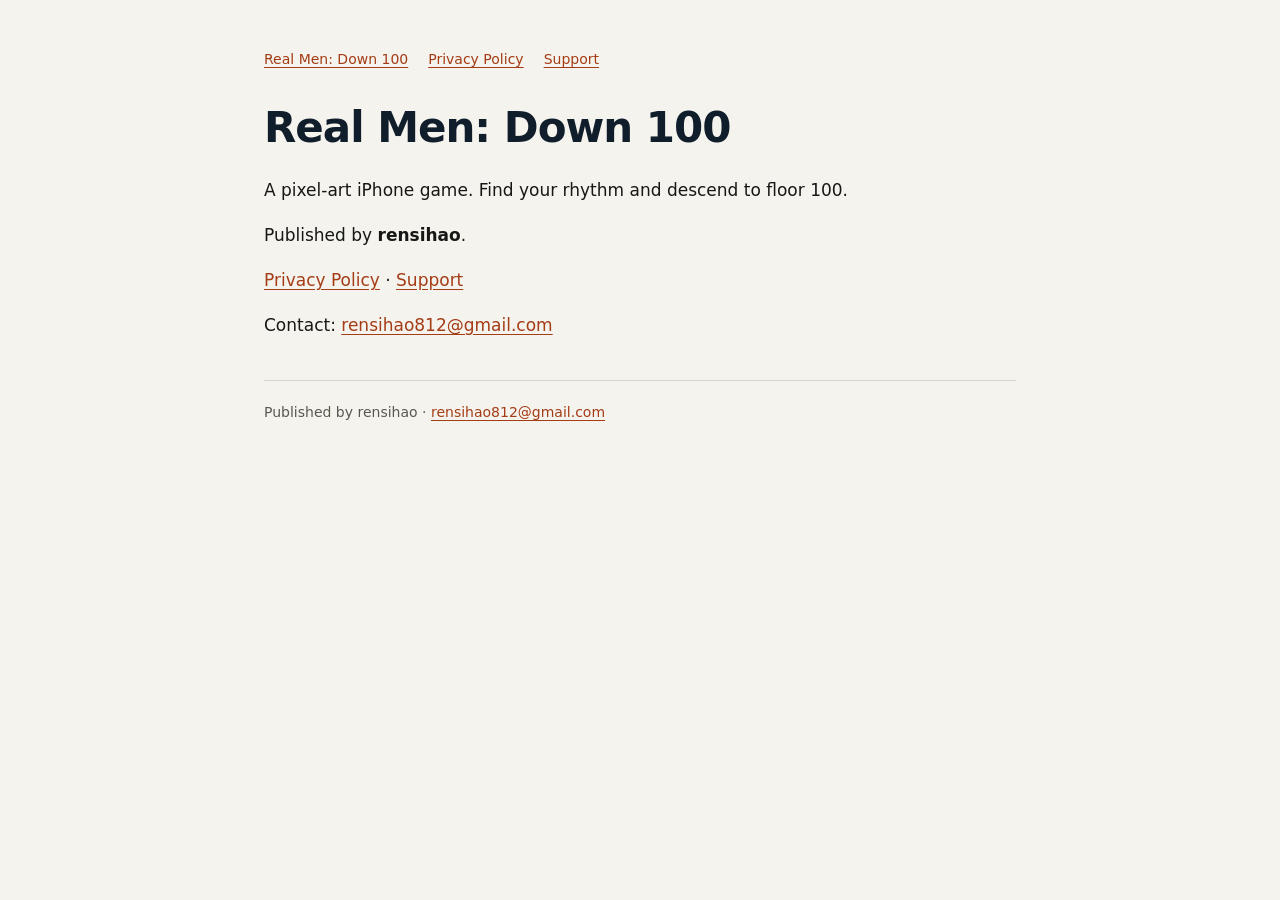
==== index.html @ 66b0fdaf "Publish Down 100 privacy policy and support site" ====
<!doctype html>
<html lang="en"><head><meta charset="utf-8"><meta name="viewport" content="width=device-width,initial-scale=1"><meta name="description" content="Real Men: Down 100 for Real Men: Down 100, published by rensihao."><title>Real Men: Down 100 | Real Men: Down 100</title><style>*{box-sizing:border-box}body{margin:0;background:#f5f3ed;color:#171816;font:17px/1.7 system-ui,-apple-system,BlinkMacSystemFont,"Segoe UI",sans-serif}main{max-width:800px;margin:0 auto;padding:48px 24px 64px}nav{display:flex;gap:20px;flex-wrap:wrap;font-size:14px;margin-bottom:32px}a{color:#a43c16;text-underline-offset:3px;overflow-wrap:anywhere}h1{font-size:clamp(30px,7vw,42px);line-height:1.15;color:#101e2c;margin:0 0 24px;letter-spacing:-1px}h2{font-size:22px;line-height:1.3;margin:32px 0 12px}p{margin:0 0 16px}footer{border-top:1px solid #d8d4cb;padding-top:20px;margin-top:40px;font-size:14px;color:#57594f}@media(max-width:480px){main{padding:28px 20px 40px}}</style></head><body><main><nav aria-label="Information"><a href="index.html">Real Men: Down 100</a><a href="privacy.html">Privacy Policy</a><a href="support.html">Support</a></nav>
<h1>Real Men: Down 100</h1>
<p>A pixel-art iPhone game. Find your rhythm and descend to floor 100.</p>
<p>Published by <strong>rensihao</strong>.</p>
<p><a href="privacy.html">Privacy Policy</a> · <a href="support.html">Support</a></p>
<p>Contact: <a href="mailto:rensihao812@gmail.com">rensihao812@gmail.com</a></p>
<footer>Published by rensihao · <a href="mailto:rensihao812@gmail.com">rensihao812@gmail.com</a></footer></main></body></html>
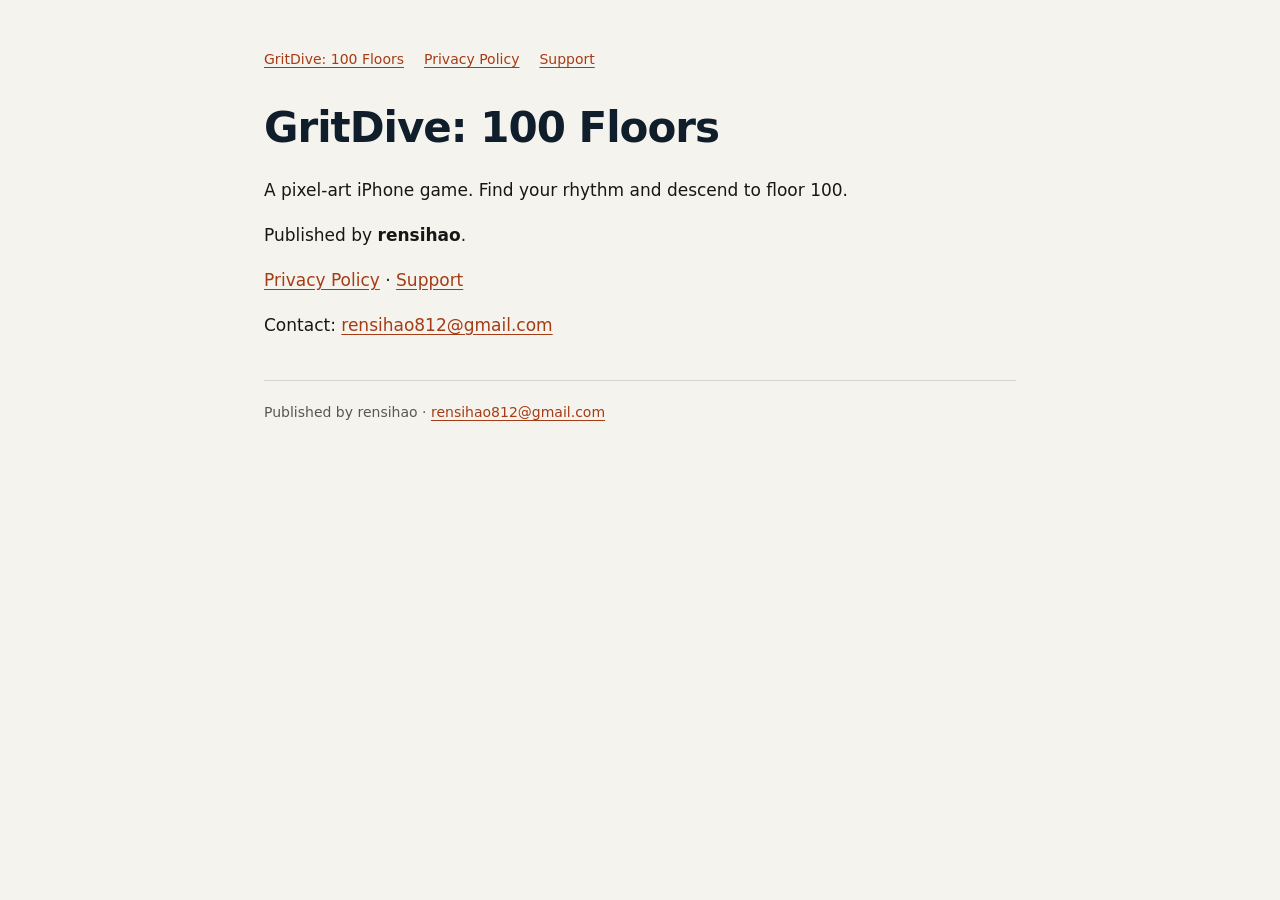
==== commit bda9c16c: "Rename public game information to GritDive" ====
--- a/index.html
+++ b/index.html
@@ -1,6 +1,6 @@
 <!doctype html>
-<html lang="en"><head><meta charset="utf-8"><meta name="viewport" content="width=device-width,initial-scale=1"><meta name="description" content="Real Men: Down 100 for Real Men: Down 100, published by rensihao."><title>Real Men: Down 100 | Real Men: Down 100</title><style>*{box-sizing:border-box}body{margin:0;background:#f5f3ed;color:#171816;font:17px/1.7 system-ui,-apple-system,BlinkMacSystemFont,"Segoe UI",sans-serif}main{max-width:800px;margin:0 auto;padding:48px 24px 64px}nav{display:flex;gap:20px;flex-wrap:wrap;font-size:14px;margin-bottom:32px}a{color:#a43c16;text-underline-offset:3px;overflow-wrap:anywhere}h1{font-size:clamp(30px,7vw,42px);line-height:1.15;color:#101e2c;margin:0 0 24px;letter-spacing:-1px}h2{font-size:22px;line-height:1.3;margin:32px 0 12px}p{margin:0 0 16px}footer{border-top:1px solid #d8d4cb;padding-top:20px;margin-top:40px;font-size:14px;color:#57594f}@media(max-width:480px){main{padding:28px 20px 40px}}</style></head><body><main><nav aria-label="Information"><a href="index.html">Real Men: Down 100</a><a href="privacy.html">Privacy Policy</a><a href="support.html">Support</a></nav>
-<h1>Real Men: Down 100</h1>
+<html lang="en"><head><meta charset="utf-8"><meta name="viewport" content="width=device-width,initial-scale=1"><meta name="description" content="GritDive: a 100-floor pixel-art arcade challenge, published by rensihao."><title>GritDive: 100 Floors</title><style>*{box-sizing:border-box}body{margin:0;background:#f5f3ed;color:#171816;font:17px/1.7 system-ui,-apple-system,BlinkMacSystemFont,"Segoe UI",sans-serif}main{max-width:800px;margin:0 auto;padding:48px 24px 64px}nav{display:flex;gap:20px;flex-wrap:wrap;font-size:14px;margin-bottom:32px}a{color:#a43c16;text-underline-offset:3px;overflow-wrap:anywhere}h1{font-size:clamp(30px,7vw,42px);line-height:1.15;color:#101e2c;margin:0 0 24px;letter-spacing:-1px}h2{font-size:22px;line-height:1.3;margin:32px 0 12px}p{margin:0 0 16px}footer{border-top:1px solid #d8d4cb;padding-top:20px;margin-top:40px;font-size:14px;color:#57594f}@media(max-width:480px){main{padding:28px 20px 40px}}</style></head><body><main><nav aria-label="Information"><a href="index.html">GritDive: 100 Floors</a><a href="privacy.html">Privacy Policy</a><a href="support.html">Support</a></nav>
+<h1>GritDive: 100 Floors</h1>
 <p>A pixel-art iPhone game. Find your rhythm and descend to floor 100.</p>
 <p>Published by <strong>rensihao</strong>.</p>
 <p><a href="privacy.html">Privacy Policy</a> · <a href="support.html">Support</a></p>
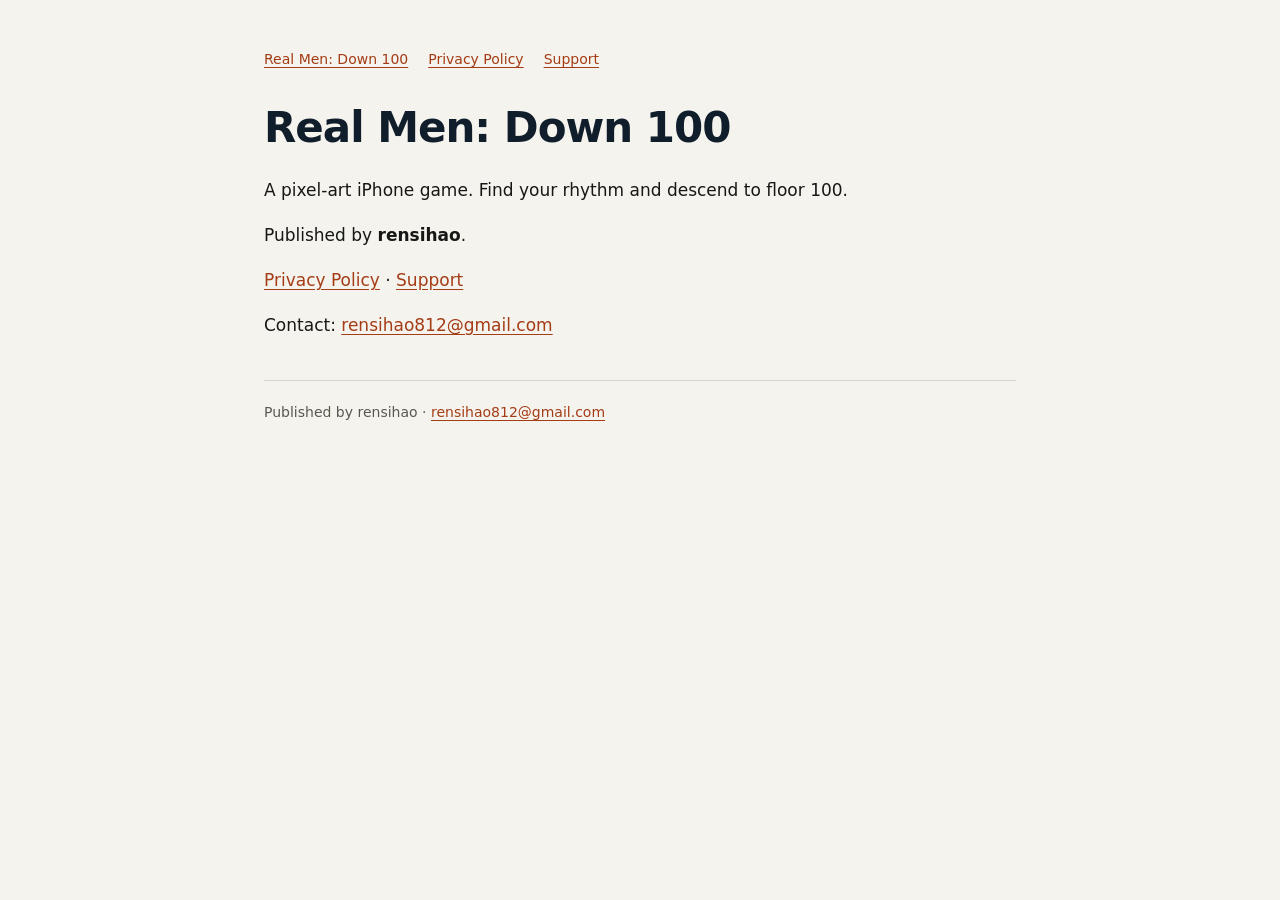
==== commit 3d414d63: "Restore Real Men Down 100 public name" ====
--- a/index.html
+++ b/index.html
@@ -1,6 +1,6 @@
 <!doctype html>
-<html lang="en"><head><meta charset="utf-8"><meta name="viewport" content="width=device-width,initial-scale=1"><meta name="description" content="GritDive: a 100-floor pixel-art arcade challenge, published by rensihao."><title>GritDive: 100 Floors</title><style>*{box-sizing:border-box}body{margin:0;background:#f5f3ed;color:#171816;font:17px/1.7 system-ui,-apple-system,BlinkMacSystemFont,"Segoe UI",sans-serif}main{max-width:800px;margin:0 auto;padding:48px 24px 64px}nav{display:flex;gap:20px;flex-wrap:wrap;font-size:14px;margin-bottom:32px}a{color:#a43c16;text-underline-offset:3px;overflow-wrap:anywhere}h1{font-size:clamp(30px,7vw,42px);line-height:1.15;color:#101e2c;margin:0 0 24px;letter-spacing:-1px}h2{font-size:22px;line-height:1.3;margin:32px 0 12px}p{margin:0 0 16px}footer{border-top:1px solid #d8d4cb;padding-top:20px;margin-top:40px;font-size:14px;color:#57594f}@media(max-width:480px){main{padding:28px 20px 40px}}</style></head><body><main><nav aria-label="Information"><a href="index.html">GritDive: 100 Floors</a><a href="privacy.html">Privacy Policy</a><a href="support.html">Support</a></nav>
-<h1>GritDive: 100 Floors</h1>
+<html lang="en"><head><meta charset="utf-8"><meta name="viewport" content="width=device-width,initial-scale=1"><meta name="description" content="Real Men: Down 100 for Real Men: Down 100, published by rensihao."><title>Real Men: Down 100 | Real Men: Down 100</title><style>*{box-sizing:border-box}body{margin:0;background:#f5f3ed;color:#171816;font:17px/1.7 system-ui,-apple-system,BlinkMacSystemFont,"Segoe UI",sans-serif}main{max-width:800px;margin:0 auto;padding:48px 24px 64px}nav{display:flex;gap:20px;flex-wrap:wrap;font-size:14px;margin-bottom:32px}a{color:#a43c16;text-underline-offset:3px;overflow-wrap:anywhere}h1{font-size:clamp(30px,7vw,42px);line-height:1.15;color:#101e2c;margin:0 0 24px;letter-spacing:-1px}h2{font-size:22px;line-height:1.3;margin:32px 0 12px}p{margin:0 0 16px}footer{border-top:1px solid #d8d4cb;padding-top:20px;margin-top:40px;font-size:14px;color:#57594f}@media(max-width:480px){main{padding:28px 20px 40px}}</style></head><body><main><nav aria-label="Information"><a href="index.html">Real Men: Down 100</a><a href="privacy.html">Privacy Policy</a><a href="support.html">Support</a></nav>
+<h1>Real Men: Down 100</h1>
 <p>A pixel-art iPhone game. Find your rhythm and descend to floor 100.</p>
 <p>Published by <strong>rensihao</strong>.</p>
 <p><a href="privacy.html">Privacy Policy</a> · <a href="support.html">Support</a></p>
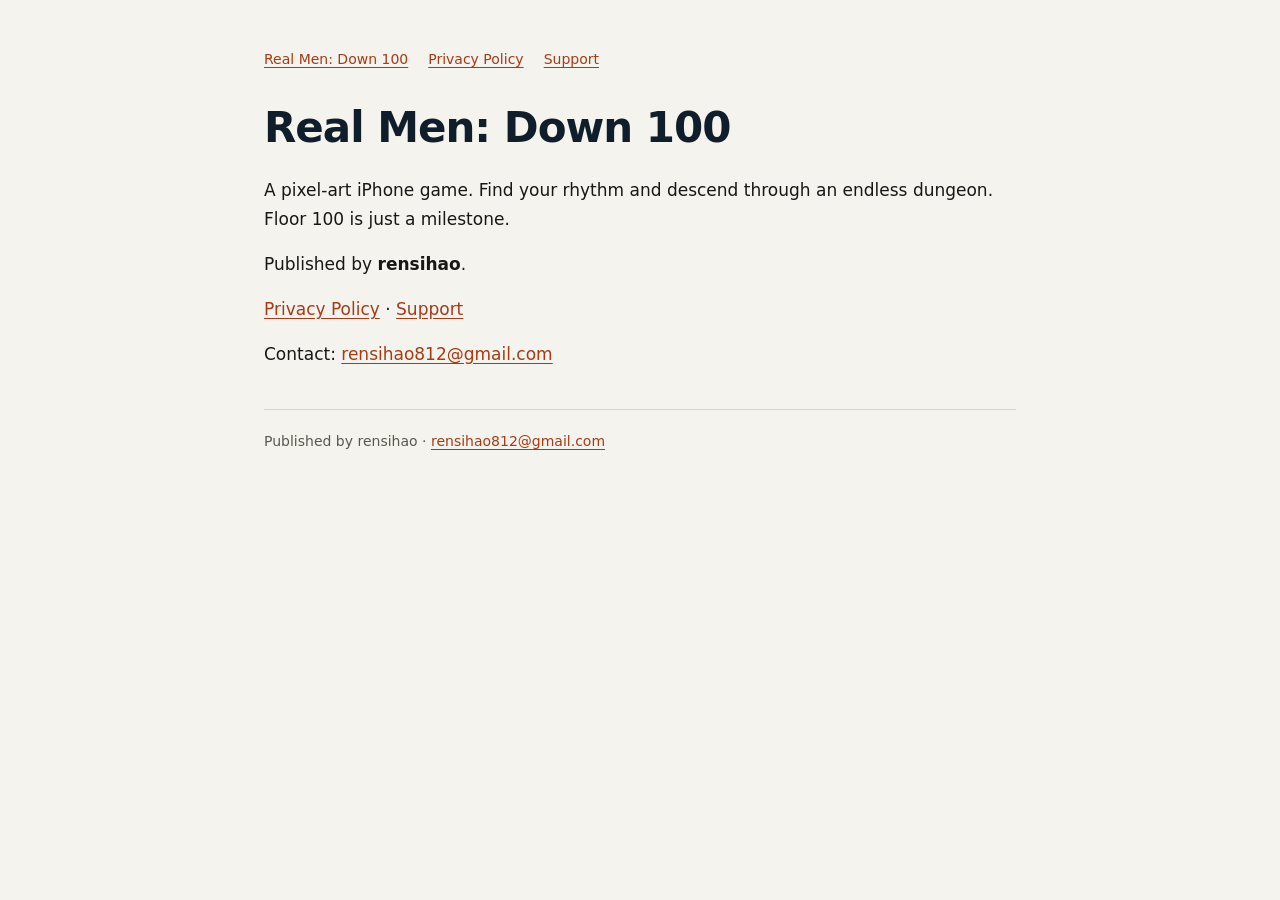
==== commit 42ef183e: "Describe endless descent beyond floor 100" ====
--- a/index.html
+++ b/index.html
@@ -1,7 +1,7 @@
 <!doctype html>
 <html lang="en"><head><meta charset="utf-8"><meta name="viewport" content="width=device-width,initial-scale=1"><meta name="description" content="Real Men: Down 100 for Real Men: Down 100, published by rensihao."><title>Real Men: Down 100 | Real Men: Down 100</title><style>*{box-sizing:border-box}body{margin:0;background:#f5f3ed;color:#171816;font:17px/1.7 system-ui,-apple-system,BlinkMacSystemFont,"Segoe UI",sans-serif}main{max-width:800px;margin:0 auto;padding:48px 24px 64px}nav{display:flex;gap:20px;flex-wrap:wrap;font-size:14px;margin-bottom:32px}a{color:#a43c16;text-underline-offset:3px;overflow-wrap:anywhere}h1{font-size:clamp(30px,7vw,42px);line-height:1.15;color:#101e2c;margin:0 0 24px;letter-spacing:-1px}h2{font-size:22px;line-height:1.3;margin:32px 0 12px}p{margin:0 0 16px}footer{border-top:1px solid #d8d4cb;padding-top:20px;margin-top:40px;font-size:14px;color:#57594f}@media(max-width:480px){main{padding:28px 20px 40px}}</style></head><body><main><nav aria-label="Information"><a href="index.html">Real Men: Down 100</a><a href="privacy.html">Privacy Policy</a><a href="support.html">Support</a></nav>
 <h1>Real Men: Down 100</h1>
-<p>A pixel-art iPhone game. Find your rhythm and descend to floor 100.</p>
+<p>A pixel-art iPhone game. Find your rhythm and descend through an endless dungeon. Floor 100 is just a milestone.</p>
 <p>Published by <strong>rensihao</strong>.</p>
 <p><a href="privacy.html">Privacy Policy</a> · <a href="support.html">Support</a></p>
 <p>Contact: <a href="mailto:rensihao812@gmail.com">rensihao812@gmail.com</a></p>
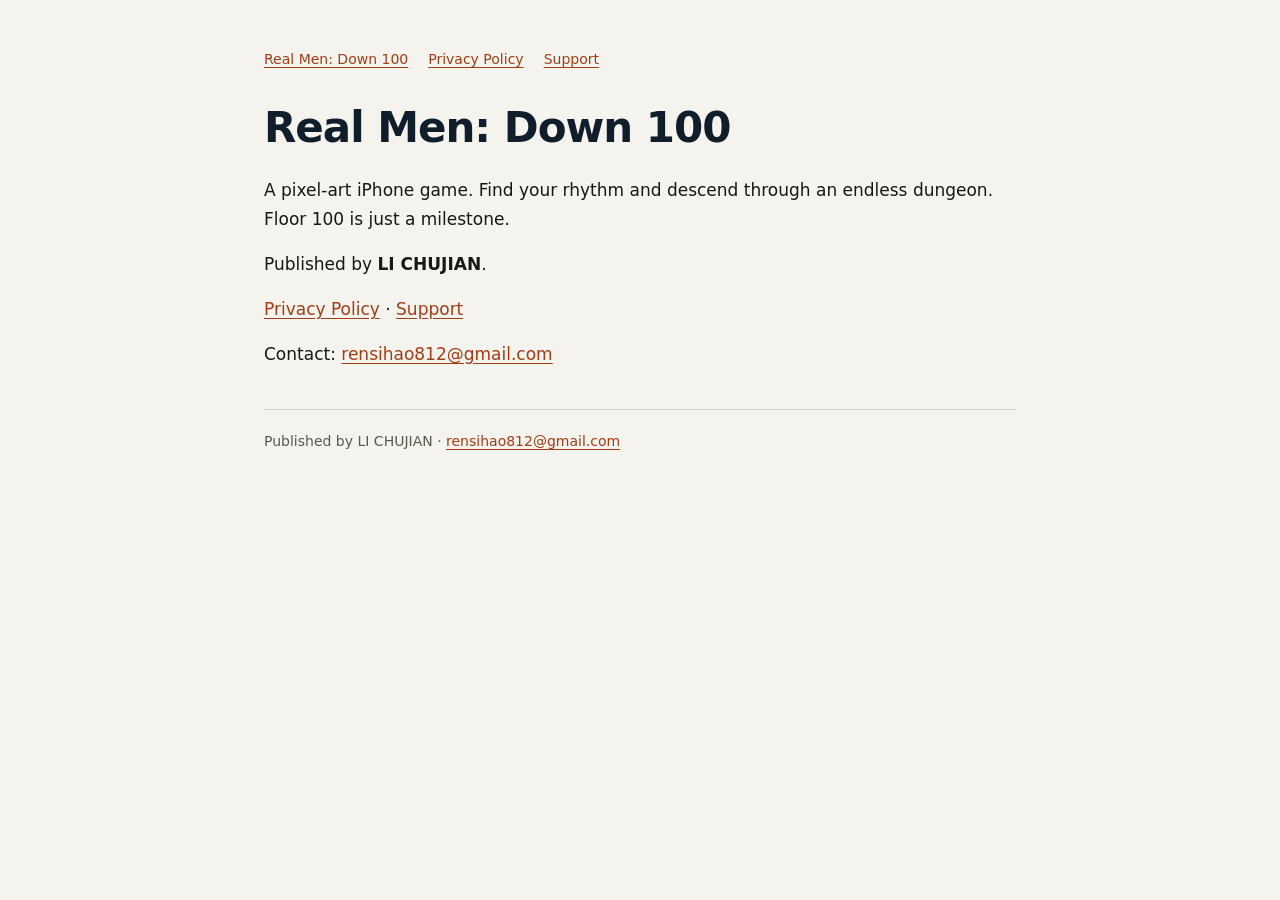
==== commit ba5cf867: "Update game publisher to LI CHUJIAN" ====
--- a/index.html
+++ b/index.html
@@ -1,8 +1,8 @@
 <!doctype html>
-<html lang="en"><head><meta charset="utf-8"><meta name="viewport" content="width=device-width,initial-scale=1"><meta name="description" content="Real Men: Down 100 for Real Men: Down 100, published by rensihao."><title>Real Men: Down 100 | Real Men: Down 100</title><style>*{box-sizing:border-box}body{margin:0;background:#f5f3ed;color:#171816;font:17px/1.7 system-ui,-apple-system,BlinkMacSystemFont,"Segoe UI",sans-serif}main{max-width:800px;margin:0 auto;padding:48px 24px 64px}nav{display:flex;gap:20px;flex-wrap:wrap;font-size:14px;margin-bottom:32px}a{color:#a43c16;text-underline-offset:3px;overflow-wrap:anywhere}h1{font-size:clamp(30px,7vw,42px);line-height:1.15;color:#101e2c;margin:0 0 24px;letter-spacing:-1px}h2{font-size:22px;line-height:1.3;margin:32px 0 12px}p{margin:0 0 16px}footer{border-top:1px solid #d8d4cb;padding-top:20px;margin-top:40px;font-size:14px;color:#57594f}@media(max-width:480px){main{padding:28px 20px 40px}}</style></head><body><main><nav aria-label="Information"><a href="index.html">Real Men: Down 100</a><a href="privacy.html">Privacy Policy</a><a href="support.html">Support</a></nav>
+<html lang="en"><head><meta charset="utf-8"><meta name="viewport" content="width=device-width,initial-scale=1"><meta name="description" content="Real Men: Down 100 for Real Men: Down 100, published by LI CHUJIAN."><title>Real Men: Down 100 | Real Men: Down 100</title><style>*{box-sizing:border-box}body{margin:0;background:#f5f3ed;color:#171816;font:17px/1.7 system-ui,-apple-system,BlinkMacSystemFont,"Segoe UI",sans-serif}main{max-width:800px;margin:0 auto;padding:48px 24px 64px}nav{display:flex;gap:20px;flex-wrap:wrap;font-size:14px;margin-bottom:32px}a{color:#a43c16;text-underline-offset:3px;overflow-wrap:anywhere}h1{font-size:clamp(30px,7vw,42px);line-height:1.15;color:#101e2c;margin:0 0 24px;letter-spacing:-1px}h2{font-size:22px;line-height:1.3;margin:32px 0 12px}p{margin:0 0 16px}footer{border-top:1px solid #d8d4cb;padding-top:20px;margin-top:40px;font-size:14px;color:#57594f}@media(max-width:480px){main{padding:28px 20px 40px}}</style></head><body><main><nav aria-label="Information"><a href="index.html">Real Men: Down 100</a><a href="privacy.html">Privacy Policy</a><a href="support.html">Support</a></nav>
 <h1>Real Men: Down 100</h1>
 <p>A pixel-art iPhone game. Find your rhythm and descend through an endless dungeon. Floor 100 is just a milestone.</p>
-<p>Published by <strong>rensihao</strong>.</p>
+<p>Published by <strong>LI CHUJIAN</strong>.</p>
 <p><a href="privacy.html">Privacy Policy</a> · <a href="support.html">Support</a></p>
 <p>Contact: <a href="mailto:rensihao812@gmail.com">rensihao812@gmail.com</a></p>
-<footer>Published by rensihao · <a href="mailto:rensihao812@gmail.com">rensihao812@gmail.com</a></footer></main></body></html>
+<footer>Published by LI CHUJIAN · <a href="mailto:rensihao812@gmail.com">rensihao812@gmail.com</a></footer></main></body></html>
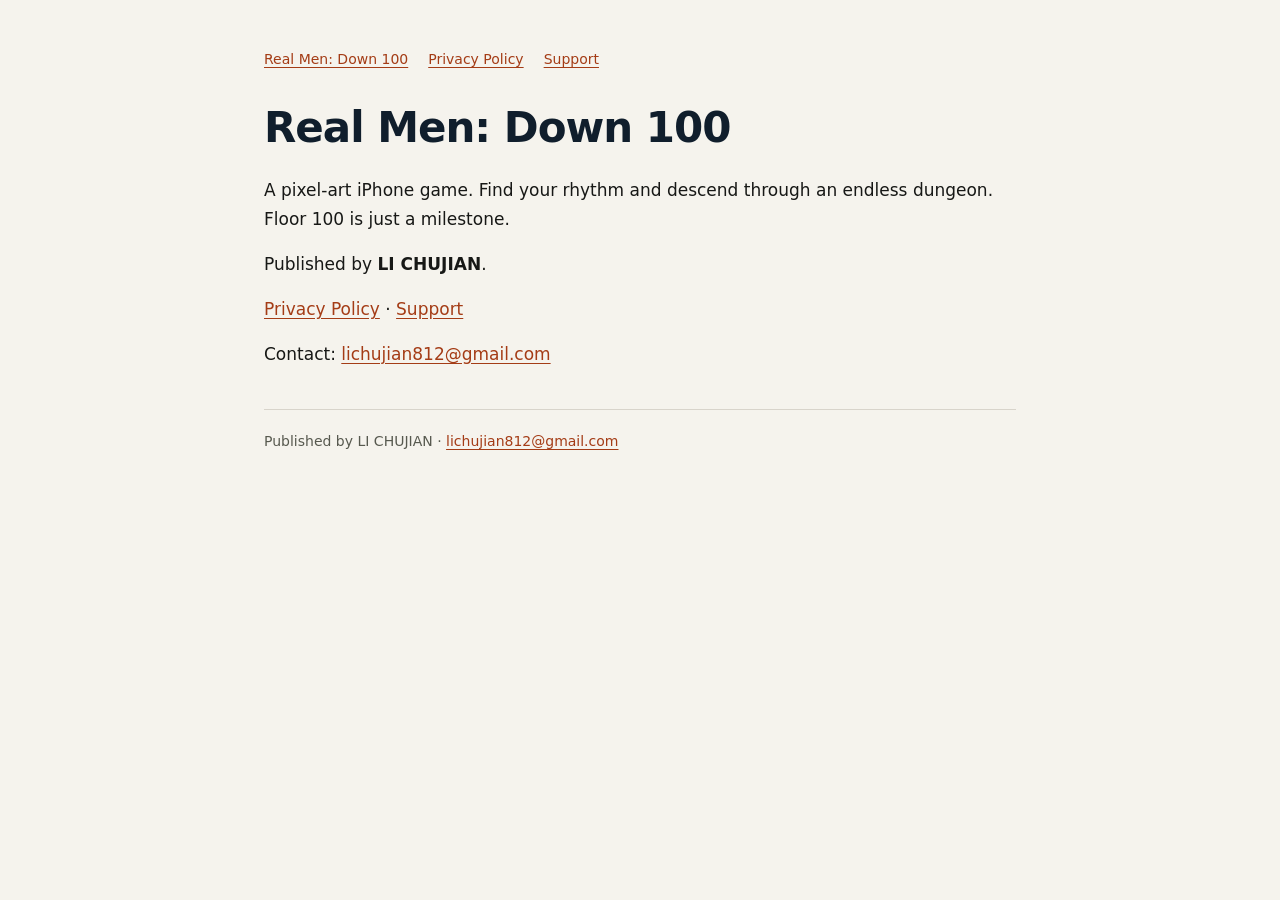
==== commit b113d967: "Update publisher contact email" ====
--- a/index.html
+++ b/index.html
@@ -4,5 +4,5 @@
 <p>A pixel-art iPhone game. Find your rhythm and descend through an endless dungeon. Floor 100 is just a milestone.</p>
 <p>Published by <strong>LI CHUJIAN</strong>.</p>
 <p><a href="privacy.html">Privacy Policy</a> · <a href="support.html">Support</a></p>
-<p>Contact: <a href="mailto:rensihao812@gmail.com">rensihao812@gmail.com</a></p>
-<footer>Published by LI CHUJIAN · <a href="mailto:rensihao812@gmail.com">rensihao812@gmail.com</a></footer></main></body></html>
+<p>Contact: <a href="mailto:lichujian812@gmail.com">lichujian812@gmail.com</a></p>
+<footer>Published by LI CHUJIAN · <a href="mailto:lichujian812@gmail.com">lichujian812@gmail.com</a></footer></main></body></html>
